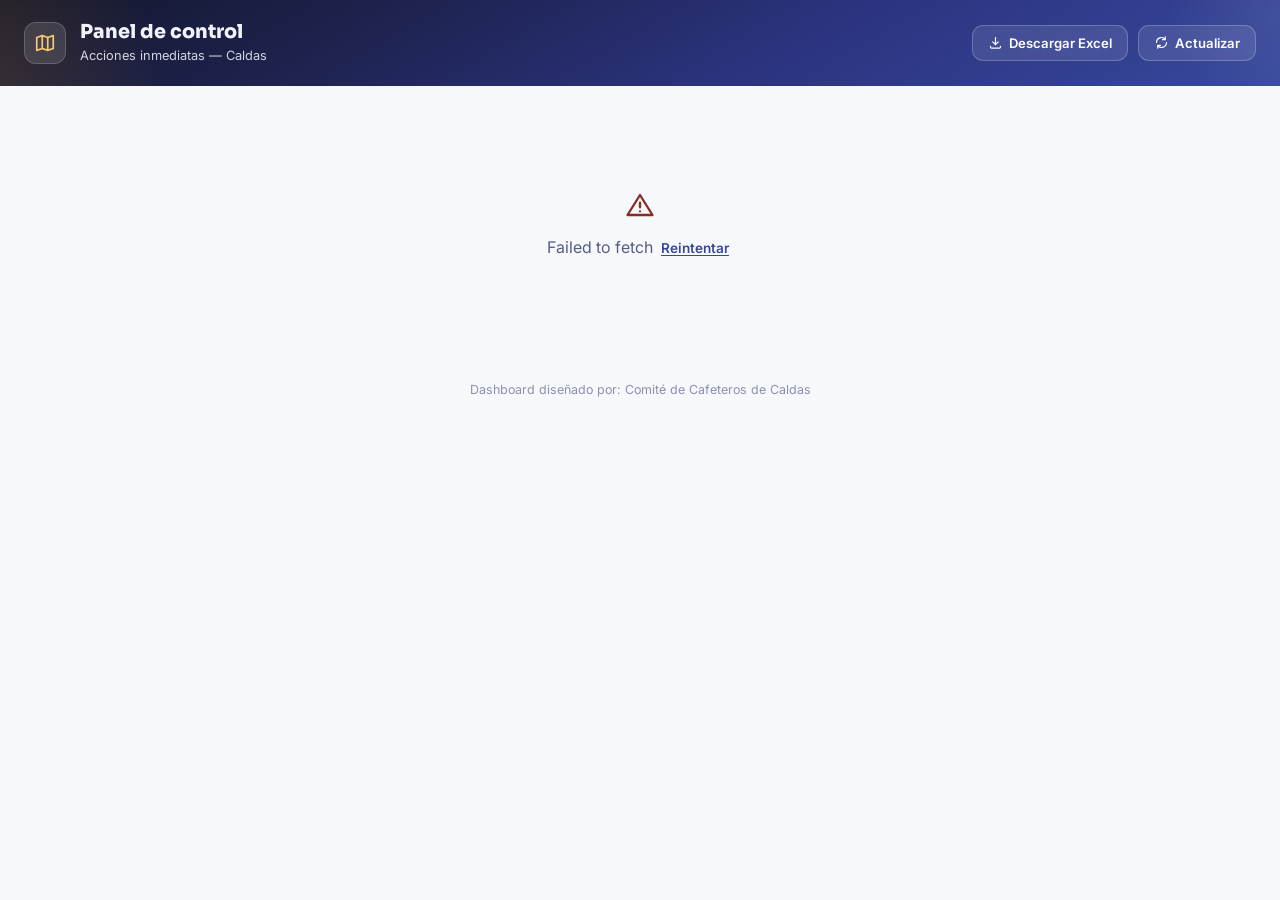
==== dashboard-caldas.html @ b15c798b "Separa el dashboard por departamento en páginas propias, protegidas con token Antes, cualquier enlac" ====
<!DOCTYPE html>
<html lang="es">
<head>
<meta charset="UTF-8" />
<meta name="viewport" content="width=device-width, initial-scale=1.0, maximum-scale=1" />
<title>Panel de control — Caldas</title>
<link rel="icon" type="image/svg+xml" href="favicon.svg" />
<link rel="stylesheet" href="css/tokens.css" />
<link rel="stylesheet" href="css/formulario.css" />
<link rel="stylesheet" href="css/dashboard.css" />
</head>
<body class="cuerpo-panel">

<!-- ─── Sprite de íconos (SVG en línea, trazo único) ───────── -->
<svg style="display:none" aria-hidden="true">
  <symbol id="icono-mapa" viewBox="0 0 24 24">
    <path d="M9 4 3 6v14l6-2 6 2 6-2V4l-6 2-6-2Z" stroke-linejoin="round"/>
    <path d="M9 4v14M15 6v14"/>
  </symbol>
  <symbol id="icono-marcador" viewBox="0 0 24 24">
    <path d="M12 21s7-6.1 7-11.5a7 7 0 0 0-14 0C5 14.9 12 21 12 21Z"/>
    <circle cx="12" cy="9.5" r="2.4"/>
  </symbol>
  <symbol id="icono-mas" viewBox="0 0 24 24">
    <path d="M12 5v14M5 12h14"/>
  </symbol>
  <symbol id="icono-menos" viewBox="0 0 24 24">
    <path d="M5 12h14"/>
  </symbol>
  <symbol id="icono-x" viewBox="0 0 24 24">
    <path d="m6 6 12 12M18 6 6 18"/>
  </symbol>
  <symbol id="icono-basura" viewBox="0 0 24 24">
    <path d="M4 7h16"/>
    <path d="M9 7V5a1 1 0 0 1 1-1h4a1 1 0 0 1 1 1v2"/>
    <path d="M6 7l1 13a2 2 0 0 0 2 2h6a2 2 0 0 0 2-2l1-13"/>
    <path d="M10 11v6M14 11v6"/>
  </symbol>
  <symbol id="icono-alerta" viewBox="0 0 24 24">
    <path d="M12 4 22 20H2Z" stroke-linejoin="round"/>
    <path d="M12 10.2v3.6"/>
    <circle cx="12" cy="17" r="0.9" fill="currentColor" stroke="none"/>
  </symbol>
  <symbol id="icono-lapiz" viewBox="0 0 24 24">
    <path d="M17 3a2.85 2.83 0 1 1 4 4L7.5 20.5 2 22l1.5-5.5Z" stroke-linejoin="round"/>
  </symbol>
  <symbol id="icono-buscar" viewBox="0 0 24 24">
    <circle cx="11" cy="11" r="7"/>
    <path d="m21 21-4.3-4.3"/>
  </symbol>
  <symbol id="icono-refrescar" viewBox="0 0 24 24">
    <path d="M4 12a8 8 0 0 1 14-5.2M20 12a8 8 0 0 1-14 5.2"/>
    <path d="M18 3v4.4h-4.4M6 21v-4.4h4.4"/>
  </symbol>
  <symbol id="icono-orden" viewBox="0 0 24 24">
    <path d="M8 5v14M8 5 4.5 8.5M8 5l3.5 3.5"/>
    <path d="M16 19V5M16 19l3.5-3.5M16 19l-3.5-3.5"/>
  </symbol>
  <symbol id="icono-personas" viewBox="0 0 24 24">
    <circle cx="9" cy="8" r="3"/>
    <path d="M3.5 19.5a5.5 5.5 0 0 1 11 0"/>
    <circle cx="17" cy="9" r="2.4"/>
    <path d="M15.3 13.1a4.3 4.3 0 0 1 5.2 4.2"/>
  </symbol>
  <symbol id="icono-chevron" viewBox="0 0 24 24">
    <path d="m9 5 7 7-7 7"/>
  </symbol>
  <symbol id="icono-edificio" viewBox="0 0 24 24">
    <path d="M4 21V5a1 1 0 0 1 1-1h7a1 1 0 0 1 1 1v16"/>
    <path d="M13 10h6a1 1 0 0 1 1 1v10"/>
    <path d="M4 21h16"/>
    <path d="M8 8h1M8 12h1M8 16h1M16 14h1M16 18h1"/>
  </symbol>
  <symbol id="icono-enlace" viewBox="0 0 24 24">
    <path d="M9.5 14.5 14.5 9.5"/>
    <path d="M11 7.5 12.3 6.2a3.2 3.2 0 0 1 4.5 4.5L15.5 12"/>
    <path d="M13 16.5 11.7 17.8a3.2 3.2 0 0 1-4.5-4.5L8.5 12"/>
  </symbol>
  <symbol id="icono-descargar" viewBox="0 0 24 24">
    <path d="M12 4v11.4M7.5 11l4.5 4.5L16.5 11"/>
    <path d="M4 18v1a2 2 0 0 0 2 2h12a2 2 0 0 0 2-2v-1"/>
  </symbol>
</svg>

<div class="panel-shell">

  <!-- ─── Barra superior ──────────────────────────────────────── -->
  <header class="panel-header">
    <div class="panel-header-marca">
      <div class="panel-header-icono"><svg class="icono-svg" aria-hidden="true"><use href="#icono-mapa"/></svg></div>
      <div>
        <div class="panel-header-titulo">Panel de control</div>
        <div class="panel-header-sub">Acciones inmediatas — Caldas</div>
      </div>
    </div>
    <div class="panel-header-acciones">
      <span class="panel-actualizado" id="panelActualizado"></span>
      <button type="button" class="btn-panel" id="btnDescargarExcel">
        <svg class="icono-svg" aria-hidden="true"><use href="#icono-descargar"/></svg>
        Descargar Excel
      </button>
      <button type="button" class="btn-panel" id="btnActualizar">
        <svg class="icono-svg" aria-hidden="true"><use href="#icono-refrescar"/></svg>
        Actualizar
      </button>
    </div>
  </header>

  <!-- ─── Pestañas por departamento ───────────────────────────── -->
  <nav class="panel-pestanas" id="panelPestanas" aria-label="Departamento"></nav>

  <!-- ─── Estado de carga / error ─────────────────────────────── -->
  <div id="panelCargando" class="panel-estado">
    <div class="spinner"></div>
    <p>Cargando información…</p>
  </div>
  <div id="panelError" class="panel-estado oculto">
    <svg class="icono-svg" aria-hidden="true"><use href="#icono-alerta"/></svg>
    <p><span id="panelErrorMensaje">No se pudo cargar la información.</span> <button type="button" class="btn-texto" id="btnReintentarCarga">Reintentar</button></p>
  </div>

  <!-- ─── Contenido ───────────────────────────────────────────── -->
  <main id="panelContenido" class="panel-contenido oculto">

    <!-- Enlaces por departamento — solo visible en la pestaña "Todos" -->
    <section class="tarjeta-panel bloque-enlaces oculto" id="bloqueEnlacesDepartamento">
      <div class="tarjeta-panel-cabeza">
        <h2>Enlaces por departamento</h2>
        <span class="tarjeta-panel-nota">Comparte cada enlace con el equipo de su departamento — abre el dashboard filtrado solo a esos datos</span>
      </div>
      <div id="listaEnlacesDepartamento" class="lista-enlaces-departamento"></div>
    </section>

    <!-- Filtros -->
    <section class="panel-filtros" aria-label="Filtros">
      <div class="campo-busqueda">
        <svg class="icono-svg" aria-hidden="true"><use href="#icono-buscar"/></svg>
        <input type="search" id="filtroTexto" placeholder="Buscar municipio, institución, sede, rector o reportante…" />
      </div>
      <select id="filtroMunicipio"><option value="">Todos los municipios</option></select>
      <select id="filtroAfectacion">
        <option value="">Toda afectación</option>
        <option value="Estructural">Estructural</option>
        <option value="Cubierta y techos">Cubierta y techos</option>
        <option value="Pisos y andenes">Pisos y andenes</option>
        <option value="Baterías sanitarias">Baterías sanitarias</option>
        <option value="Acueducto / agua potable">Acueducto / agua potable</option>
        <option value="Energía eléctrica">Energía eléctrica</option>
        <option value="Conectividad / internet">Conectividad / internet</option>
        <option value="Mobiliario y dotación">Mobiliario y dotación</option>
        <option value="Restaurante escolar / cocina">Restaurante escolar / cocina</option>
        <option value="Vías de acceso">Vías de acceso</option>
        <option value="Zonas deportivas">Zonas deportivas</option>
        <option value="Vivienda de docentes">Vivienda de docentes</option>
        <option value="Otra">Otra</option>
        <option value="Sin afectaciones">Sin afectaciones</option>
      </select>
      <button type="button" class="btn-texto" id="btnLimpiarFiltros">Limpiar filtros</button>
    </section>

    <!-- KPIs -->
    <section class="panel-kpis" aria-label="Indicadores generales">
      <div class="tarjeta-panel kpi-tile kpi-tile-municipios">
        <div class="kpi-icono"><svg class="icono-svg" aria-hidden="true"><use href="#icono-mapa"/></svg></div>
        <span class="kpi-etiqueta">Municipios alcanzados</span>
        <span class="kpi-numero" id="kpiMunicipios">0</span>
      </div>
      <div class="tarjeta-panel kpi-tile kpi-tile-instituciones">
        <div class="kpi-icono"><svg class="icono-svg" aria-hidden="true"><use href="#icono-edificio"/></svg></div>
        <span class="kpi-etiqueta">Instituciones</span>
        <span class="kpi-numero" id="kpiInstituciones">0</span>
      </div>
      <div class="tarjeta-panel kpi-tile kpi-tile-sedes">
        <div class="kpi-icono"><svg class="icono-svg" aria-hidden="true"><use href="#icono-marcador"/></svg></div>
        <span class="kpi-etiqueta">Sedes reportadas</span>
        <span class="kpi-numero" id="kpiSedes">0</span>
      </div>
      <div class="tarjeta-panel kpi-tile kpi-tile-estudiantes">
        <div class="kpi-icono"><svg class="icono-svg" aria-hidden="true"><use href="#icono-personas"/></svg></div>
        <span class="kpi-etiqueta">Estudiantes por atender</span>
        <span class="kpi-numero" id="kpiEstudiantes">0</span>
      </div>
    </section>

    <!-- Gráficos -->
    <section class="panel-graficos">
      <div class="tarjeta-panel" id="bloqueGraficoDepartamento">
        <div class="tarjeta-panel-cabeza">
          <h2>Sedes por departamento</h2>
          <span class="tarjeta-panel-nota">Click en una barra para ir a ese departamento</span>
        </div>
        <div id="graficoDepartamento" class="barras-horizontales"></div>
      </div>

      <div class="tarjeta-panel">
        <div class="tarjeta-panel-cabeza">
          <h2>Sedes por municipio</h2>
          <span class="tarjeta-panel-nota" id="notaMunicipios"></span>
        </div>
        <div id="graficoMunicipio" class="barras-horizontales"></div>
      </div>

      <div class="tarjeta-panel">
        <div class="tarjeta-panel-cabeza">
          <h2>Tipos de afectación</h2>
          <span class="tarjeta-panel-nota">Una sede puede tener varias — el total puede superar el número de sedes</span>
        </div>
        <div id="graficoAfectaciones" class="barras-horizontales"></div>
      </div>

      <div class="tarjeta-panel">
        <div class="tarjeta-panel-cabeza">
          <h2>Acciones sugeridas</h2>
          <span class="tarjeta-panel-nota">Una sede puede tener varias</span>
        </div>
        <div id="graficoAcciones" class="barras-horizontales"></div>
      </div>

      <div class="tarjeta-panel">
        <div class="tarjeta-panel-cabeza">
          <h2>Aporte del departamento</h2>
          <span class="tarjeta-panel-nota">Es un solo campo por envío — se muestra como etiqueta por departamento, no por sede</span>
        </div>
        <div id="aporteDepartamento" class="lista-aporte-departamento"></div>
      </div>
    </section>

    <!-- Tabla -->
    <section class="tarjeta-panel panel-tabla-wrap" id="panelTablaWrap">
      <div class="tarjeta-panel-cabeza">
        <h2>Todas las sedes</h2>
        <span class="tarjeta-panel-nota" id="notaTabla"></span>
      </div>
      <div class="tabla-scroll">
        <table class="tabla-panel tabla-registros" id="tablaRegistros">
          <thead>
            <tr>
              <th class="col-departamento" data-orden="departamento">Departamento <svg class="icono-svg icono-orden" aria-hidden="true"><use href="#icono-orden"/></svg></th>
              <th data-orden="municipio">Municipio <svg class="icono-svg icono-orden" aria-hidden="true"><use href="#icono-orden"/></svg></th>
              <th data-orden="institucion">Institución <svg class="icono-svg icono-orden" aria-hidden="true"><use href="#icono-orden"/></svg></th>
              <th data-orden="sede">Sede <svg class="icono-svg icono-orden" aria-hidden="true"><use href="#icono-orden"/></svg></th>
              <th data-orden="rector">Rector <svg class="icono-svg icono-orden" aria-hidden="true"><use href="#icono-orden"/></svg></th>
              <th data-orden="estudiantesNum">Estudiantes <svg class="icono-svg icono-orden" aria-hidden="true"><use href="#icono-orden"/></svg></th>
              <th class="col-ver" aria-hidden="true"></th>
            </tr>
          </thead>
          <tbody id="tablaRegistrosBody"></tbody>
        </table>
      </div>
      <p class="tabla-vacia oculto" id="tablaVacia">No hay sedes que coincidan con los filtros.</p>
    </section>

  </main>

  <div class="panel-footer">Dashboard diseñado por: Comité de Cafeteros de Caldas</div>
</div>

<!-- ─── Panel lateral de detalle / edición ─────────────────────── -->
<div id="panelDetalle" class="panel-detalle oculto">
  <div class="panel-detalle-fondo" data-role="detalle-cerrar"></div>
  <div class="panel-detalle-caja">
    <button type="button" class="panel-detalle-cerrar" data-role="detalle-cerrar" title="Cerrar">
      <svg class="icono-svg" aria-hidden="true"><use href="#icono-x"/></svg>
    </button>
    <div id="panelDetalleCuerpo"></div>
  </div>
</div>

<!-- ─── Template del formulario de edición de una sede ─────────── -->
<template id="tpl-editor-sede">
  <form class="form-editor" novalidate>
    <div class="campo">
      <label>Departamento <span class="req">*</span></label>
      <select class="control ed-departamento" required></select>
    </div>
    <div class="campo-fila">
      <div class="campo">
        <label>Municipio <span class="req">*</span></label>
        <input class="control ed-municipio" required />
      </div>
      <div class="campo">
        <label>Vereda</label>
        <input class="control ed-vereda" />
      </div>
    </div>
    <div class="campo">
      <label>Institución educativa <span class="req">*</span></label>
      <input class="control ed-institucion" required />
    </div>
    <div class="campo">
      <label>Sede <span class="req">*</span></label>
      <input class="control ed-sede" required />
    </div>

    <div class="campo">
      <label>Nombre del rector</label>
      <input class="control ed-rector" />
    </div>
    <div class="campo-fila">
      <div class="campo">
        <label>Teléfono del rector</label>
        <input class="control ed-rector-telefono" type="tel" />
      </div>
      <div class="campo">
        <label>Correo del rector</label>
        <input class="control ed-rector-correo" type="email" />
      </div>
    </div>

    <div class="campo">
      <label>Reportante <span class="req">*</span></label>
      <input class="control ed-reportante" required />
    </div>
    <div class="campo-fila">
      <div class="campo">
        <label>Correo del reportante</label>
        <input class="control ed-reportante-correo" type="email" />
      </div>
      <div class="campo">
        <label>Teléfono del reportante</label>
        <input class="control ed-reportante-telefono" type="tel" />
      </div>
    </div>

    <div class="campo">
      <label>Número de estudiantes</label>
      <div class="stepper">
        <button type="button" class="btn-restar" aria-label="Restar"><svg class="icono-svg"><use href="#icono-menos"></use></svg></button>
        <input class="control ed-estudiantes" type="number" min="0" step="1" placeholder="0" />
        <button type="button" class="btn-sumar" aria-label="Sumar"><svg class="icono-svg"><use href="#icono-mas"></use></svg></button>
      </div>
    </div>

    <div class="campo">
      <label>Afectaciones</label>
      <div class="chips ed-chips-afectacion">
        <button type="button" class="chip" data-valor="Estructural">Estructural</button>
        <button type="button" class="chip" data-valor="Cubierta y techos">Cubierta y techos</button>
        <button type="button" class="chip" data-valor="Pisos y andenes">Pisos y andenes</button>
        <button type="button" class="chip" data-valor="Baterías sanitarias">Baterías sanitarias</button>
        <button type="button" class="chip" data-valor="Acueducto / agua potable">Acueducto / agua potable</button>
        <button type="button" class="chip" data-valor="Energía eléctrica">Energía eléctrica</button>
        <button type="button" class="chip" data-valor="Conectividad / internet">Conectividad / internet</button>
        <button type="button" class="chip" data-valor="Mobiliario y dotación">Mobiliario y dotación</button>
        <button type="button" class="chip" data-valor="Restaurante escolar / cocina">Restaurante escolar / cocina</button>
        <button type="button" class="chip" data-valor="Vías de acceso">Vías de acceso</button>
        <button type="button" class="chip" data-valor="Zonas deportivas">Zonas deportivas</button>
        <button type="button" class="chip" data-valor="Vivienda de docentes">Vivienda de docentes</button>
        <button type="button" class="chip" data-valor="Otra">Otra</button>
        <button type="button" class="chip" data-valor="Sin afectaciones" data-sin-afectaciones>Sin afectaciones</button>
      </div>
    </div>

    <div class="campo">
      <label>Descripción de las afectaciones</label>
      <textarea class="control ed-descripcion"></textarea>
    </div>

    <div class="campo">
      <label>Acciones sugeridas</label>
      <div class="chips ed-chips-acciones">
        <button type="button" class="chip chip-accion" data-valor="Ruta de apoyo psicosocial y socioemocional para niños, docentes y familias">Ruta de apoyo psicosocial y socioemocional (niños, docentes y familias)</button>
        <button type="button" class="chip chip-accion" data-valor="Campamentos, carpas o aulas temporales con baterías sanitarias temporales">Campamentos, carpas o aulas temporales con baterías sanitarias</button>
        <button type="button" class="chip chip-accion" data-valor="Reposición de mobiliario, guías y dotación de restaurante u otros elementos afectados">Reposición de mobiliario, guías y dotación de restaurante</button>
        <button type="button" class="chip chip-accion" data-valor="Otra" data-chip-otra>Otra</button>
      </div>
      <div class="campo-accion-otra oculto">
        <textarea class="control ed-accion-otra" placeholder="Describe la otra acción inmediata…"></textarea>
      </div>
    </div>

    <div class="campo">
      <label>Aporte del departamento</label>
      <div class="chips ed-chips-aporte">
        <button type="button" class="chip" data-valor="Especie">Especie</button>
        <button type="button" class="chip" data-valor="Capacidad">Capacidad</button>
        <button type="button" class="chip" data-valor="Recurso económico">Recurso económico</button>
      </div>
    </div>

    <div class="editor-acciones">
      <button type="button" class="btn btn-secundario ed-cancelar">Cancelar</button>
      <button type="submit" class="btn btn-primario ed-guardar">Guardar cambios</button>
    </div>
  </form>
</template>

<!-- Departamento fijo de esta página — el token de acceso se lee de la
     URL (?t=), nunca queda escrito aquí. Esta página NO carga
     js/dashboard-tokens.js: su código fuente nunca expone los tokens de
     los otros 3 departamentos. -->
<script>window.DASHBOARD_FIJO = { departamento: 'Caldas' };</script>
<script src="js/texto.js"></script>
<script src="js/catalogo.js"></script>
<script src="js/config.js"></script>
<script src="js/dashboard.js"></script>
</body>
</html>
---- css/tokens.css ----
/* ================================================
   TOKENS — Acciones inmediatas por departamento
   Paleta propia: índigo profundo + acento ámbar. Distinta a propósito de la
   terracota de "Encuesta Daños por sismo" y del verde del resto del
   programa, para que esta plataforma se distinga de un vistazo.
   ================================================ */

@import url('https://fonts.googleapis.com/css2?family=Sora:wght@500;600;700;800&family=Inter:opsz,wght@14..32,400;14..32,500;14..32,600;14..32,700&display=swap');

:root {
  /* Neutros fríos */
  --papel:      #F7F8FC;
  --superficie: #FFFFFF;
  --tinta-900:  #14172B;
  --tinta-700:  #3A4060;
  --tinta-600:  #565D82;
  --tinta-400:  #8A90AE;
  --tinta-300:  #C1C6DE;
  --borde:      #E2E5F0;
  --borde-suave:#EDEFF6;

  /* Marca — índigo */
  --indigo-800: #232A63;
  --indigo-700: #2C3480;
  --indigo-600: #37489C;
  --indigo-500: #4A5DBE;
  --indigo-300: #A7B2E3;
  --indigo-100: #E7EAFA;
  --indigo-50:  #F1F3FC;

  /* Acento — ámbar */
  --ambar-600:  #C8790F;
  --ambar-500:  #E8981F;
  --ambar-300:  #F5C777;
  --ambar-100:  #FDF0D8;

  /* Semántico: éxito / completo */
  --exito-ink:  #1F5C38;
  --exito:      #2F7A4F;
  --exito-bg:   #E6F3EA;
  --exito-borde:#A9D9BB;

  /* Semántico: borrador / atención */
  --alerta-ink: #8F5C0A;
  --alerta:     #D99A2B;
  --alerta-bg:  #FCF1DC;
  --alerta-borde:#F0CE8E;

  /* Semántico: error */
  --peligro-ink:#8A2C22;
  --peligro:    #B23A2E;
  --peligro-bg: #FBEAE7;
  --peligro-borde:#EFC0B7;

  /* Semántico: informativo */
  --info-ink:   #2B4E7A;
  --info:       #3D6FA6;
  --info-bg:    #EAF1F8;
  --info-borde: #BFD7EC;

  --sombra-xs:  0 1px 2px rgba(20,23,43,0.06);
  --sombra-sm:  0 2px 6px rgba(20,23,43,0.07), 0 1px 2px rgba(20,23,43,0.05);
  --sombra:     0 8px 24px rgba(20,23,43,0.10), 0 2px 8px rgba(20,23,43,0.05);
  --sombra-lg:  0 16px 44px rgba(20,23,43,0.14), 0 4px 14px rgba(20,23,43,0.07);

  --radio:      16px;
  --radio-sm:   11px;
  --radio-pill: 100px;

  --ease-out:   cubic-bezier(0.16, 1, 0.3, 1);
  --t-fast:     0.15s var(--ease-out);
  --t:          0.22s var(--ease-out);
  --t-slow:     0.4s var(--ease-out);
}

*, *::before, *::after { box-sizing: border-box; margin: 0; padding: 0; }

html { -webkit-text-size-adjust: 100%; }

@media (prefers-reduced-motion: reduce) {
  *, *::before, *::after {
    animation-duration: 0.01ms !important;
    animation-iteration-count: 1 !important;
    transition-duration: 0.01ms !important;
    scroll-behavior: auto !important;
  }
}

body {
  font-family: 'Inter', sans-serif;
  font-weight: 400;
  background: var(--papel);
  color: var(--tinta-900);
  min-height: 100vh;
  line-height: 1.55;
  font-size: 16px;
  -webkit-font-smoothing: antialiased;
}

h1, h2, h3 { font-family: 'Sora', sans-serif; line-height: 1.2; letter-spacing: -0.01em; }

button { font-family: inherit; cursor: pointer; }
input, select, textarea { font-family: inherit; font-size: 1rem; }

a { color: var(--indigo-600); }

.oculto { display: none !important; }

:focus-visible {
  outline: 2.5px solid var(--indigo-500);
  outline-offset: 2px;
  border-radius: 4px;
}

.icono-svg {
  width: 1em;
  height: 1em;
  stroke: currentColor;
  fill: none;
  stroke-width: 1.85;
  stroke-linecap: round;
  stroke-linejoin: round;
  flex-shrink: 0;
  display: inline-block;
  vertical-align: -0.15em;
}

.spinner {
  width: 34px; height: 34px; margin: 0 auto 16px;
  border: 3px solid var(--indigo-100); border-top-color: var(--indigo-600);
  border-radius: 50%; animation: girar 0.7s linear infinite;
}
.spinner-sm {
  width: 16px; height: 16px;
  border: 2px solid var(--info-borde); border-top-color: var(--info);
  border-radius: 50%; animation: girar 0.7s linear infinite;
  flex-shrink: 0;
}
@keyframes girar { to { transform: rotate(360deg); } }
---- css/formulario.css ----
/* ================================================
   FORMULARIO — Acciones inmediatas por departamento
   ================================================ */

/* ─── Header ────────────────────────────────── */
.header {
  background: linear-gradient(150deg, #14172B 0%, #1E2350 30%, #2C3480 62%, #37489C 100%);
  color: #F1F3FC;
  padding: 30px 20px 44px;
  text-align: center;
  position: relative;
  overflow: hidden;
}

.header::before {
  content: '';
  position: absolute;
  inset: 0;
  background:
    radial-gradient(circle 520px at -8% 118%, rgba(232,152,31,0.20) 0%, transparent 58%),
    radial-gradient(circle 380px at 106% -12%, rgba(255,255,255,0.10) 0%, transparent 52%),
    radial-gradient(circle 260px at 50% 112%, rgba(255,255,255,0.06) 0%, transparent 60%);
  pointer-events: none;
}

.header-inner { position: relative; max-width: 680px; margin: 0 auto; }

.header-marca {
  display: inline-flex; align-items: center; justify-content: center; gap: 9px;
  margin-bottom: 16px; opacity: 0.92;
}
.header-marca .icono-svg { width: 22px; height: 22px; color: var(--ambar-300); }
.header-marca span { font-size: 0.78rem; font-weight: 600; letter-spacing: 0.02em; }

.header-titulo {
  font-size: 1.4rem; font-weight: 800; line-height: 1.28; letter-spacing: 0.01em;
  max-width: 560px; margin: 0 auto 10px;
}
.header-sub { font-size: 0.94rem; opacity: 0.9; max-width: 480px; margin: 0 auto; line-height: 1.6; }

/* ─── Contenedor principal ──────────────────── */
.contenedor { max-width: 680px; margin: -20px auto 0; padding: 0 16px 100px; position: relative; }

.cargando-catalogos { background: var(--superficie); border-radius: var(--radio); box-shadow: var(--sombra); padding: 52px 24px; text-align: center; color: var(--tinta-600); }

/* ─── Tarjetas genéricas ─────────────────────── */
.card { background: var(--superficie); border-radius: var(--radio); box-shadow: var(--sombra); margin-bottom: 16px; overflow: hidden; border: 1px solid var(--borde-suave); }
.card-head { padding: 18px 22px; display: flex; align-items: center; gap: 12px; border-bottom: 1px solid var(--borde-suave); }
.card-head .icono { width: 34px; height: 34px; border-radius: 10px; flex-shrink: 0; background: var(--indigo-50); color: var(--indigo-600); display: flex; align-items: center; justify-content: center; }
.card-head .icono .icono-svg { width: 18px; height: 18px; }
.card-head h2 { font-size: 1.08rem; font-weight: 700; color: var(--tinta-900); }
.card-head .card-head-sub { font-size: 0.82rem; color: var(--tinta-600); margin-top: 2px; }
.card-body { padding: 22px; }

@keyframes entrada-bloque {
  from { opacity: 0; transform: translateY(-8px) scale(0.985); }
  to   { opacity: 1; transform: translateY(0) scale(1); }
}

/* ─── Campos ────────────────────────────────── */
.campo { margin-bottom: 18px; }
.campo label { display: block; font-size: 0.85rem; font-weight: 600; color: var(--tinta-700); margin-bottom: 7px; }
.campo .req { color: var(--indigo-600); margin-left: 2px; }
.campo .ayuda { font-size: 0.79rem; color: var(--tinta-600); margin-top: 5px; }
.campo .previsualizacion { font-size: 0.79rem; color: var(--indigo-600); margin-top: 5px; font-weight: 500; }

.control {
  display: block; width: 100%; padding: 12px 14px;
  border: 1.5px solid var(--tinta-300); border-radius: var(--radio-sm);
  font-size: 0.96rem; color: var(--tinta-900); background: var(--superficie);
  outline: none; transition: border-color var(--t), box-shadow var(--t), background var(--t);
  -webkit-appearance: none; appearance: none;
}
.control::placeholder { color: var(--tinta-400); }
.control:focus { border-color: var(--indigo-500); box-shadow: 0 0 0 3.5px var(--indigo-100); }
.control:disabled { background: var(--borde-suave); color: var(--tinta-600); cursor: not-allowed; }
.control-error { border-color: var(--peligro) !important; box-shadow: 0 0 0 3.5px var(--peligro-bg); }
textarea.control { resize: vertical; min-height: 88px; line-height: 1.55; }

select.control {
  background-image: url("data:image/svg+xml,%3Csvg xmlns='http://www.w3.org/2000/svg' width='16' height='16' viewBox='0 0 24 24' fill='none' stroke='%23565D82' stroke-width='2.25'%3E%3Cpath d='M6 9l6 6 6-6'/%3E%3C/svg%3E");
  background-repeat: no-repeat; background-position: right 13px center;
  padding-right: 38px; cursor: pointer;
}
select.control:disabled {
  background-image: url("data:image/svg+xml,%3Csvg xmlns='http://www.w3.org/2000/svg' width='16' height='16' viewBox='0 0 24 24' fill='none' stroke='%238A90AE' stroke-width='2.25'%3E%3Cpath d='M6 9l6 6 6-6'/%3E%3C/svg%3E");
}

.campo-fila { display: grid; grid-template-columns: 1fr 1fr; gap: 12px; }
@media (max-width: 480px) { .campo-fila { grid-template-columns: 1fr; } }

/* ─── Stepper número de estudiantes ──────────── */
.stepper { display: flex; align-items: center; gap: 10px; }
.stepper button {
  width: 40px; height: 40px; border-radius: var(--radio-sm); flex-shrink: 0;
  border: 1.5px solid var(--tinta-300); background: var(--superficie); color: var(--indigo-600);
  display: flex; align-items: center; justify-content: center;
  transition: background var(--t-fast), border-color var(--t-fast);
}
.stepper button:hover { background: var(--indigo-50); border-color: var(--indigo-500); }
.stepper button:active { transform: scale(0.95); }
.stepper input { text-align: center; }

/* ─── Chips (afectaciones) ───────────────────── */
.chips { display: flex; flex-wrap: wrap; gap: 8px; }
.chip {
  display: inline-flex; align-items: center; gap: 6px;
  padding: 9px 16px; border: 1.5px solid var(--tinta-300); border-radius: var(--radio-pill);
  background: var(--superficie); color: var(--tinta-600);
  font-size: 0.85rem; font-weight: 500;
  transition: border-color var(--t-fast), background var(--t-fast), color var(--t-fast), transform var(--t-fast);
  user-select: none;
}
.chip:hover { border-color: var(--indigo-500); color: var(--indigo-700); background: var(--indigo-50); }
.chip:active { transform: scale(0.96); }
.chip.activo {
  border-color: var(--indigo-600); background: var(--indigo-600); color: #fff; font-weight: 600;
  box-shadow: 0 2px 8px rgba(55,72,156,0.28);
  animation: chip-pop 0.28s var(--ease-out);
}
.chip[data-sin-afectaciones].activo { border-color: var(--exito); background: var(--exito); box-shadow: 0 2px 8px rgba(47,122,79,0.28); }
@keyframes chip-pop { 0% { transform: scale(0.9); } 55% { transform: scale(1.05); } 100% { transform: scale(1); } }

/* Texto libre revelado por un chip "Otra" (p. ej. Acciones inmediatas):
   una franja pegada al grupo de chips, no un .campo suelto más. */
.campo-accion-otra { margin-top: 10px; padding-left: 12px; border-left: 2px solid var(--indigo-200); }
.campo-accion-otra .control { min-height: 72px; }

/* ─── Botones ───────────────────────────────── */
.btn {
  display: inline-flex; align-items: center; justify-content: center; gap: 8px;
  padding: 13px 22px; border: none; border-radius: var(--radio-sm);
  font-size: 0.96rem; font-weight: 600;
  transition: transform var(--t-fast), box-shadow var(--t-fast), opacity var(--t-fast), background var(--t-fast);
  white-space: nowrap;
}
.btn-primario { background: linear-gradient(135deg, var(--indigo-500), var(--indigo-800)); color: #fff; box-shadow: 0 3px 14px rgba(55,72,156,0.32); }
.btn-primario:hover:not(:disabled) { transform: translateY(-1.5px); box-shadow: 0 6px 18px rgba(55,72,156,0.38); }
.btn-primario:active:not(:disabled) { transform: translateY(0); }
.btn-primario:disabled { opacity: 0.45; cursor: not-allowed; box-shadow: none; }

.btn-secundario { background: var(--indigo-50); color: var(--indigo-700); border: 1.5px solid var(--indigo-100); }
.btn-secundario:hover { background: var(--indigo-100); }

.btn-agregar { width: 100%; background: var(--superficie); color: var(--indigo-700); border: 1.5px dashed var(--indigo-300); padding: 15px; }
.btn-agregar:hover { background: var(--indigo-50); border-style: solid; border-color: var(--indigo-500); }
.btn-agregar .icono-svg { width: 17px; height: 17px; }

.btn-peligro {
  background: var(--peligro-bg); color: var(--peligro-ink); border: 1.5px solid var(--peligro-borde);
  padding: 8px 13px; font-size: 0.84rem; border-radius: var(--radio-sm);
  display: inline-flex; align-items: center; gap: 6px;
}
.btn-peligro:hover { background: #F7DAD4; }
.btn-peligro .icono-svg { width: 14px; height: 14px; }

.btn-texto { background: none; color: var(--indigo-600); border: none; padding: 6px 4px; font-size: 0.85rem; font-weight: 600; text-decoration: underline; text-underline-offset: 2px; flex-shrink: 0; }
.btn-texto:hover { color: var(--indigo-800); }

.btn-block { width: 100%; }

/* ─── Bloques de institución / sede ──────────── */
.institucion-bloque {
  border: 1.5px solid var(--tinta-300); border-radius: var(--radio);
  margin-bottom: 16px; overflow: hidden; background: var(--superficie);
  animation: entrada-bloque 0.4s var(--ease-out);
  box-shadow: var(--sombra-xs);
}
.institucion-head { display: flex; align-items: center; justify-content: space-between; gap: 10px; padding: 15px 18px; background: var(--indigo-50); border-bottom: 1px solid var(--indigo-100); }
.institucion-head .titulo { display: flex; align-items: center; gap: 8px; font-weight: 700; color: var(--indigo-700); font-size: 0.96rem; }
.institucion-head .titulo .icono-svg { width: 16px; height: 16px; }
.institucion-body { padding: 20px; }

.sedes-lista { margin-top: 6px; }
.sede-bloque { border: 1.5px solid var(--tinta-300); border-radius: var(--radio-sm); margin-bottom: 14px; background: var(--papel); animation: entrada-bloque 0.35s var(--ease-out); }
.sede-head { display: flex; align-items: center; justify-content: space-between; gap: 10px; padding: 12px 16px; border-bottom: 1px solid var(--tinta-300); }
.sede-head .titulo { display: flex; align-items: center; gap: 7px; font-weight: 600; font-size: 0.89rem; color: var(--tinta-900); }
.sede-head .titulo .icono-svg { width: 14px; height: 14px; color: var(--indigo-600); }
.sede-body { padding: 18px; }

/* ─── Alertas / mensajes ─────────────────────── */
.alerta { border-radius: var(--radio-sm); padding: 13px 16px; font-size: 0.87rem; margin-bottom: 16px; display: flex; align-items: flex-start; gap: 10px; font-weight: 500; animation: entrada-bloque 0.3s var(--ease-out); }
.alerta .icono-svg { width: 17px; height: 17px; margin-top: 1px; flex-shrink: 0; }
.alerta-error { background: var(--peligro-bg); color: var(--peligro-ink); border: 1.5px solid var(--peligro-borde); }
.alerta-aviso { background: var(--alerta-bg); color: var(--alerta-ink); border: 1.5px solid var(--alerta-borde); }
.alerta-ok    { background: var(--exito-bg); color: var(--exito-ink); border: 1.5px solid var(--exito-borde); }

/* ─── Autoguardado ────────────────────────────── */
.autoguardado { display: flex; align-items: center; gap: 6px; font-size: 0.78rem; color: var(--tinta-600); justify-content: center; margin-top: 10px; }
.autoguardado .icono-svg { width: 13px; height: 13px; }

/* ─── Mis reportes guardados ──────────────────── */
.mis-reportes { margin-top: 4px; }
.mis-reportes-item {
  display: flex; align-items: center; justify-content: space-between; gap: 10px;
  padding: 11px 14px; border-radius: var(--radio-sm); border: 1.5px solid var(--borde);
  margin-bottom: 8px; font-size: 0.85rem; background: var(--papel);
}
.mis-reportes-item .nombre { font-weight: 600; }
.mis-reportes-item .lugar { color: var(--tinta-600); font-size: 0.79rem; }

/* ─── Pantalla de resultado (envío) ───────────── */
.pantalla-resultado { background: var(--superficie); border-radius: var(--radio); box-shadow: var(--sombra); padding: 40px 26px; text-align: center; animation: entrada-bloque 0.35s var(--ease-out); }
.pantalla-resultado .titulo { font-size: 1.2rem; font-weight: 700; margin: 16px 0 6px; }
.pantalla-resultado .detalle { font-size: 0.9rem; color: var(--tinta-600); margin-bottom: 22px; }

.icono-resultado { display: flex; justify-content: center; margin-bottom: 4px; }
.icono-resultado svg { width: 72px; height: 72px; }
.icono-resultado .anillo-exito { fill: none; stroke: var(--exito); stroke-width: 3.5; stroke-linecap: round; stroke-dasharray: 176; stroke-dashoffset: 176; animation: dibujar-anillo 0.5s var(--ease-out) forwards; }
.icono-resultado .marca-exito { fill: none; stroke: var(--exito); stroke-width: 4.5; stroke-linecap: round; stroke-linejoin: round; stroke-dasharray: 30; stroke-dashoffset: 30; animation: dibujar-marca 0.35s var(--ease-out) 0.42s forwards; }
@keyframes dibujar-anillo { to { stroke-dashoffset: 0; } }
@keyframes dibujar-marca  { to { stroke-dashoffset: 0; } }

.lista-progreso-envio { text-align: left; max-width: 460px; margin: 0 auto 8px; }
.progreso-item {
  display: flex; flex-wrap: wrap; align-items: center; gap: 10px;
  padding: 11px 14px; border-radius: var(--radio-sm); margin-bottom: 8px;
  background: var(--papel); font-size: 0.85rem;
  transition: background var(--t), color var(--t);
  animation: entrada-bloque 0.25s var(--ease-out);
}
.progreso-item .estado-icono { flex-shrink: 0; display: flex; align-items: center; justify-content: center; width: 18px; height: 18px; }
.progreso-item .estado-icono .icono-svg { width: 17px; height: 17px; }
.progreso-item.ok     { background: var(--exito-bg); color: var(--exito-ink); }
.progreso-item.error  { background: var(--peligro-bg); color: var(--peligro-ink); }
.progreso-item.activo { background: var(--info-bg); color: var(--info-ink); }
.progreso-item .nombre { flex: 1; }
.progreso-item .detalle-error { flex-basis: 100%; padding-left: 28px; font-size: 0.78rem; opacity: 0.9; }

.barra-global { height: 7px; background: var(--borde-suave); border-radius: var(--radio-pill); overflow: hidden; margin: 20px 0; }
.barra-global .relleno { height: 100%; width: 100%; background: linear-gradient(90deg, var(--indigo-600), var(--ambar-500)); transform: scaleX(0); transform-origin: left; transition: transform 0.4s var(--ease-out); border-radius: var(--radio-pill); }

/* ─── Navegación del asistente ────────────────── */
.acciones-paso {
  position: sticky; bottom: 0; background: var(--superficie);
  padding: 16px 16px 14px; border-top: 1px solid var(--tinta-300);
  box-shadow: 0 -6px 20px rgba(20,23,43,0.08); border-radius: var(--radio) var(--radio) 0 0;
  margin: 0 -16px; display: flex; gap: 10px;
}
.acciones-paso .btn { flex: 1; }

/* ─── Footer institucional ───────────────────── */
.footer-creditos { text-align: center; padding: 28px 16px 8px; font-size: 0.78rem; color: var(--tinta-400); }

/* ─── Responsive ─────────────────────────────── */
@media (max-width: 380px) {
  .header-titulo { font-size: 1.15rem; }
  .card-body, .institucion-body, .sede-body { padding: 15px; }
}
---- css/dashboard.css ----
/* ================================================
   PANEL DE CONTROL — Acciones inmediatas por departamento
   Construido sobre los tokens de tokens.css (índigo + ámbar) y reusando los
   primitivos de formulario.css (.card, .campo, .control, .chip, .btn*,
   .stepper) para el formulario de edición del modal de detalle.
   Mismo patrón visual (sin librerías de gráficos) que el dashboard de
   "Encuesta Daños por sismo", adaptado a esta paleta.
   ================================================ */

.cuerpo-panel { background: var(--papel); }

.panel-shell { max-width: 1280px; margin: 0 auto; padding: 0 20px 60px; }

/* ─── Barra superior ────────────────────────────────────────────
   Mismo degradado de marca que el header del formulario público
   (índigo profundo + acentos ámbar) — el panel debe sentirse parte de la
   misma plataforma, no una herramienta interna aparte. */

.panel-header {
  position: sticky; top: 0; z-index: 20;
  display: flex; align-items: center; justify-content: space-between; gap: 16px;
  padding: 20px 24px; margin: 0 -20px 14px;
  background: linear-gradient(150deg, #14172B 0%, #1E2350 30%, #2C3480 62%, #37489C 100%);
  color: #F1F3FC;
  position: relative; overflow: hidden;
}
.panel-header::before {
  content: '';
  position: absolute; inset: 0;
  background:
    radial-gradient(circle 420px at -6% 130%, rgba(232,152,31,0.22) 0%, transparent 58%),
    radial-gradient(circle 320px at 104% -20%, rgba(255,255,255,0.10) 0%, transparent 52%);
  pointer-events: none;
}
.panel-header > * { position: relative; z-index: 1; }

.panel-header-marca { display: flex; align-items: center; gap: 14px; }
.panel-header-icono {
  width: 42px; height: 42px; border-radius: 12px; flex-shrink: 0;
  background: rgba(255,255,255,0.12); border: 1px solid rgba(255,255,255,0.18);
  display: flex; align-items: center; justify-content: center;
}
.panel-header-icono .icono-svg { width: 22px; height: 22px; color: var(--ambar-300); }
.panel-header-titulo { font-family: 'Sora', sans-serif; font-weight: 800; font-size: 1.2rem; line-height: 1.2; }
.panel-header-sub { font-size: 0.8rem; opacity: 0.85; margin-top: 3px; }

.panel-header-acciones { display: flex; align-items: center; gap: 10px; flex-wrap: wrap; }
.panel-actualizado { font-size: 0.75rem; opacity: 0.8; }

.btn-panel {
  display: inline-flex; align-items: center; gap: 6px;
  padding: 9px 15px; border-radius: var(--radio-sm); border: 1px solid rgba(255,255,255,0.22);
  background: rgba(255,255,255,0.1); color: #fff; font-size: 0.82rem; font-weight: 600;
  transition: border-color var(--t-fast), background var(--t-fast), transform var(--t-fast);
  backdrop-filter: blur(2px);
}
.btn-panel .icono-svg { width: 15px; height: 15px; }
.btn-panel:hover { background: rgba(255,255,255,0.18); border-color: rgba(255,255,255,0.35); transform: translateY(-1px); }

/* ─── Pestañas por departamento ───────────────────────────────── */

.panel-pestanas { display: flex; gap: 6px; flex-wrap: wrap; padding: 14px 0; }
.pestana {
  padding: 8px 16px; border-radius: var(--radio-pill); border: 1.5px solid var(--tinta-300);
  background: var(--superficie); color: var(--tinta-600); font-size: 0.85rem; font-weight: 600;
  transition: border-color var(--t-fast), background var(--t-fast), color var(--t-fast);
}
.pestana:hover { border-color: var(--indigo-500); color: var(--indigo-700); }
.pestana.activa { border-color: var(--indigo-600); background: var(--indigo-600); color: #fff; box-shadow: 0 2px 8px rgba(55,72,156,0.28); }

/* ─── Estados de carga / error ──────────────────────────────── */

.panel-estado {
  display: flex; flex-direction: column; align-items: center; justify-content: center;
  gap: 14px; padding: 90px 20px; color: var(--tinta-600); text-align: center;
}
.panel-estado .icono-svg { width: 30px; height: 30px; color: var(--peligro-ink); }

/* ─── Filtros ───────────────────────────────────────────────── */

.panel-filtros {
  display: flex; flex-wrap: wrap; gap: 8px; align-items: center;
  padding: 10px 0 14px;
}

.campo-busqueda {
  display: flex; align-items: center; gap: 8px;
  padding: 8px 12px; border-radius: var(--radio-sm); border: 1.5px solid var(--tinta-300);
  background: var(--superficie); flex: 1 1 240px; min-width: 200px;
}
.campo-busqueda .icono-svg { width: 15px; height: 15px; color: var(--tinta-400); flex-shrink: 0; }
.campo-busqueda input {
  border: none; outline: none; background: none; font-family: inherit; font-size: 0.85rem;
  color: var(--tinta-900); width: 100%;
}
.campo-busqueda input::placeholder { color: var(--tinta-400); }

.panel-filtros select {
  padding: 8px 30px 8px 12px; border-radius: var(--radio-sm); border: 1.5px solid var(--tinta-300);
  background: var(--superficie) url("data:image/svg+xml,%3Csvg xmlns='http://www.w3.org/2000/svg' width='16' height='16' viewBox='0 0 24 24' fill='none' stroke='%23565D82' stroke-width='2.25'%3E%3Cpath d='M6 9l6 6 6-6'/%3E%3C/svg%3E") no-repeat right 9px center / 13px;
  appearance: none; font-family: inherit; font-size: 0.83rem; color: var(--tinta-700);
  cursor: pointer; transition: border-color var(--t-fast);
}
.panel-filtros select:hover { border-color: var(--indigo-500); }

/* ─── Tarjetas base ─────────────────────────────────────────── */

.tarjeta-panel {
  background: var(--superficie); border: 1px solid var(--borde);
  border-radius: var(--radio); padding: 18px 20px; box-shadow: var(--sombra-xs);
  animation: entrada-bloque 0.4s var(--ease-out);
  transition: box-shadow var(--t-fast), transform var(--t-fast);
}
.tarjeta-panel-cabeza { display: flex; align-items: baseline; justify-content: space-between; gap: 10px; margin-bottom: 14px; flex-wrap: wrap; }
.tarjeta-panel-cabeza h2 { font-size: 1rem; font-weight: 700; color: var(--tinta-900); }
.tarjeta-panel-nota { font-size: 0.75rem; color: var(--tinta-600); }

/* ─── KPIs ──────────────────────────────────────────────────── */
/* Cada tile lleva un ícono en una pastilla de color y un acento de borde
   superior distinto — de un vistazo se distinguen los 4 indicadores sin
   tener que leer la etiqueta primero. */

.panel-kpis { display: grid; grid-template-columns: repeat(4, 1fr); gap: 14px; margin-bottom: 18px; }

.kpi-tile {
  display: flex; flex-direction: column; gap: 8px; justify-content: center;
  border-top: 3px solid var(--acento-kpi, var(--indigo-500));
}
.kpi-tile:hover { box-shadow: var(--sombra-sm); transform: translateY(-2px); }

.kpi-tile-municipios { --acento-kpi: var(--indigo-500); }
.kpi-tile-instituciones { --acento-kpi: var(--ambar-500); }
.kpi-tile-sedes { --acento-kpi: var(--exito); }
.kpi-tile-estudiantes { --acento-kpi: var(--info); }

.kpi-icono {
  width: 34px; height: 34px; border-radius: 10px;
  background: color-mix(in srgb, var(--acento-kpi, var(--indigo-500)) 14%, transparent);
  color: var(--acento-kpi, var(--indigo-500));
  display: flex; align-items: center; justify-content: center;
}
.kpi-icono .icono-svg { width: 17px; height: 17px; }

.kpi-etiqueta { font-size: 0.72rem; font-weight: 700; text-transform: uppercase; letter-spacing: 0.04em; color: var(--tinta-600); }
.kpi-numero { font-size: 2.1rem; font-weight: 800; color: var(--tinta-900); line-height: 1.1; font-variant-numeric: tabular-nums; }
.kpi-sub { font-size: 0.76rem; color: var(--tinta-600); }

/* ─── Enlaces por departamento (vista consolidada) ───────────── */

.bloque-enlaces { margin-bottom: 14px; border-left: 4px solid var(--ambar-500); }
.lista-enlaces-departamento { display: flex; flex-wrap: wrap; gap: 10px; }
.enlace-departamento-item {
  display: flex; align-items: center; gap: 10px;
  padding: 8px 8px 8px 14px; border-radius: var(--radio-pill); border: 1.5px solid var(--indigo-100);
  background: var(--indigo-50);
}
.enlace-departamento-item a {
  display: inline-flex; align-items: center; gap: 6px;
  font-size: 0.85rem; font-weight: 700; color: var(--indigo-700); text-decoration: none;
}
.enlace-departamento-item a:hover { text-decoration: underline; }
.enlace-departamento-item a .icono-svg { width: 14px; height: 14px; }
.enlace-departamento-item .btn-texto { padding: 4px 8px; font-size: 0.78rem; }

/* ─── Gráficos: barras horizontales caseras ────────────────── */

.panel-graficos { display: grid; grid-template-columns: repeat(2, 1fr); gap: 14px; margin-bottom: 18px; }

.barras-horizontales { display: flex; flex-direction: column; gap: 10px; max-height: 320px; overflow-y: auto; overflow-x: hidden; padding-right: 4px; }

.fila-barra { display: grid; grid-template-columns: 160px 1fr 40px; align-items: center; gap: 10px; padding: 3px 6px; margin: 0 -6px; border-radius: 8px; }
.fila-barra-click { cursor: pointer; }
.fila-barra-click:hover { background: var(--indigo-50); }
.fila-barra-click:hover .etiqueta-barra { color: var(--indigo-700); font-weight: 600; }

.fila-barra .etiqueta-barra { font-size: 0.82rem; color: var(--tinta-700); white-space: nowrap; overflow: hidden; text-overflow: ellipsis; }
.fila-barra .pista-barra { height: 18px; background: var(--borde-suave); border-radius: 6px; overflow: hidden; }
.fila-barra .pista-barra .segmento {
  height: 100%; width: 0; border-radius: 6px; transition: width 0.6s var(--ease-out);
  background-image: linear-gradient(90deg, rgba(255,255,255,0.22), rgba(255,255,255,0));
}
.fila-barra .valor-barra { font-size: 0.8rem; font-weight: 700; color: var(--tinta-700); text-align: right; font-variant-numeric: tabular-nums; }

/* ─── Aporte del departamento: etiquetas, no barras ──────────── */
/* Es un campo global por envío (no por sede) — mostrarlo como barra
   contada por fila sobrestima el aporte real. En cambio, una fila por
   departamento con las categorías que sí se declararon en algún envío. */

.lista-aporte-departamento { display: flex; flex-direction: column; gap: 10px; }
.aporte-departamento-fila {
  display: flex; align-items: center; gap: 12px; flex-wrap: wrap;
  padding: 8px 0; border-bottom: 1px solid var(--borde-suave);
}
.aporte-departamento-fila:last-child { border-bottom: none; }
.aporte-departamento-nombre { font-size: 0.85rem; font-weight: 700; color: var(--tinta-900); min-width: 120px; }
.aporte-departamento-vacio { font-size: 0.8rem; color: var(--tinta-400); font-style: italic; }

/* ─── Tabla ─────────────────────────────────────────────────── */

.panel-tabla-wrap { padding: 18px 0 8px; }
.panel-tabla-wrap .tarjeta-panel-cabeza { padding: 0 20px; }
.tabla-scroll { overflow-x: auto; }

.tabla-panel { width: 100%; border-collapse: collapse; font-size: 0.83rem; }
.tabla-panel thead th {
  position: sticky; top: 0; background: var(--superficie);
  text-align: left; padding: 10px 14px; font-size: 0.72rem; font-weight: 700;
  text-transform: uppercase; letter-spacing: 0.03em; color: var(--tinta-600);
  border-bottom: 1px solid var(--borde); white-space: nowrap; cursor: pointer;
  user-select: none;
}
.tabla-panel thead th:hover { color: var(--indigo-700); }
.tabla-panel thead th .icono-orden { width: 11px; height: 11px; opacity: 0.35; margin-left: 2px; vertical-align: -1px; }
.tabla-panel thead th.orden-activo .icono-orden { opacity: 1; color: var(--indigo-600); }
.tabla-panel thead th.orden-desc .icono-orden { transform: scaleY(-1); }

.tabla-panel tbody tr {
  cursor: pointer;
  transition: background var(--t-fast), box-shadow var(--t-fast), transform var(--t-fast);
}
.tabla-panel tbody tr:hover {
  background: var(--indigo-50);
  box-shadow: inset 3px 0 0 var(--indigo-500);
}
.tabla-panel tbody tr:not(:last-child) { border-bottom: 1px solid var(--borde-suave); }
.tabla-panel td { padding: 11px 14px; color: var(--tinta-700); white-space: nowrap; }
.tabla-panel td.col-institucion, .tabla-panel td.col-sede { white-space: normal; max-width: 220px; }
.tabla-panel td.col-estudiantes { font-variant-numeric: tabular-nums; text-align: right; }
.tabla-panel th[data-orden="estudiantesNum"] { text-align: right; }

.tabla-panel td.col-ver { text-align: right; }
.btn-ver-mas {
  display: inline-flex; align-items: center; gap: 6px;
  padding: 8px 14px; border: none; border-radius: var(--radio-pill);
  background: linear-gradient(135deg, var(--indigo-500), var(--indigo-700));
  color: #fff; font-size: 0.8rem; font-weight: 700;
  box-shadow: 0 2px 8px rgba(55,72,156,0.28);
  transition: transform var(--t-fast), box-shadow var(--t-fast);
}
.btn-ver-mas .icono-svg { width: 13px; height: 13px; }
.tabla-panel tbody tr:hover .btn-ver-mas { transform: translateX(2px); box-shadow: 0 4px 12px rgba(55,72,156,0.35); }

/* La pestaña de un departamento específico no necesita repetir la columna
   Departamento en cada fila — se oculta con una sola clase en <table> en
   vez de tocar cada <td> desde JS. */
.tabla-registros.oculta-departamento .col-departamento { display: none; }

.tabla-vacia { text-align: center; padding: 40px 20px; color: var(--tinta-600); font-size: 0.85rem; }

/* ─── Modal de detalle / edición ──────────────────────────────
   Antes era un panel deslizante desde la derecha; ahora es un modal grande
   centrado — más espacio para leer y editar todos los campos de una sede,
   y la fila de la tabla ya tiene su propio botón "Ver más" bien visible
   como disparador. */

.panel-detalle {
  position: fixed; inset: 0; z-index: 210;
  display: flex; align-items: center; justify-content: center;
  padding: 24px;
}
.panel-detalle.oculto { display: none; }
.panel-detalle-fondo { position: absolute; inset: 0; background: rgba(20, 23, 43, 0.55); }

.panel-detalle-caja {
  position: relative; width: min(760px, 100%); max-height: min(88vh, 900px);
  background: var(--papel); border-radius: var(--radio);
  box-shadow: var(--sombra-lg); overflow-y: auto; padding: 30px 34px;
  animation: entrada-panel-detalle 0.22s var(--ease-out);
}
@keyframes entrada-panel-detalle { from { transform: scale(0.96) translateY(8px); opacity: 0; } to { transform: scale(1) translateY(0); opacity: 1; } }

.panel-detalle-cerrar {
  position: absolute; top: 18px; right: 18px; background: var(--superficie); border: 1px solid var(--borde); color: var(--tinta-600);
  padding: 8px; border-radius: 50%; display: flex; transition: background var(--t-fast), color var(--t-fast);
}
.panel-detalle-cerrar:hover { background: var(--peligro-bg); color: var(--peligro-ink); }
.panel-detalle-cerrar .icono-svg { width: 16px; height: 16px; }

.detalle-titulo { font-family: 'Sora', sans-serif; font-size: 1.35rem; font-weight: 700; color: var(--tinta-900); padding-right: 34px; }
.detalle-sub { font-size: 0.88rem; color: var(--tinta-600); margin: 4px 0 22px; }

.detalle-bloque { margin-bottom: 18px; }
.detalle-bloque h3 { font-size: 0.72rem; font-weight: 700; text-transform: uppercase; letter-spacing: 0.04em; color: var(--tinta-600); margin-bottom: 8px; }
.detalle-linea { display: flex; justify-content: space-between; gap: 10px; font-size: 0.85rem; padding: 6px 0; border-bottom: 1px solid var(--borde-suave); }
.detalle-linea span:first-child { color: var(--tinta-600); }
.detalle-linea span:last-child { color: var(--tinta-900); font-weight: 500; text-align: right; }
.detalle-descripcion { font-size: 0.87rem; color: var(--tinta-700); line-height: 1.5; background: var(--superficie); border-radius: var(--radio-sm); padding: 12px; border: 1px solid var(--borde); }

.detalle-matricula-stat {
  display: flex; align-items: center; gap: 10px;
  padding: 10px 14px; border-radius: var(--radio-sm); border: 1.5px solid var(--indigo-300);
  background: var(--indigo-50); color: var(--indigo-700);
  font-size: 0.9rem; font-weight: 700; margin-bottom: 18px;
}
.detalle-matricula-stat .icono-svg { width: 22px; height: 22px; flex-shrink: 0; }
.detalle-matricula-stat strong { font-size: 1.2rem; font-variant-numeric: tabular-nums; }

.detalle-lista { padding-left: 18px; font-size: 0.85rem; color: var(--tinta-700); line-height: 1.6; }

.chips-solo-lectura { display: flex; flex-wrap: wrap; gap: 6px; }
.chip-lectura {
  font-size: 0.78rem; font-weight: 600; color: var(--indigo-700);
  background: var(--indigo-50); border: 1px solid var(--indigo-100);
  border-radius: var(--radio-pill); padding: 4px 11px;
}

.detalle-acciones-panel { display: flex; gap: 10px; margin-top: 22px; }
.detalle-acciones-panel .btn { flex: 1; }
.detalle-acciones-panel .btn-peligro { flex: 1; justify-content: center; padding: 13px; font-size: 0.9rem; }

/* ─── Formulario de edición (dentro del panel lateral) ───────── */

.form-editor .campo { margin-bottom: 16px; }
.editor-acciones {
  display: flex; gap: 10px; margin-top: 6px; position: sticky; bottom: -30px;
  background: var(--papel); padding: 14px 0 4px;
}
.editor-acciones .btn { flex: 1; }

/* ─── Pie de página ───────────────────────────────────────────── */

.panel-footer { text-align: center; padding: 28px 16px 8px; font-size: 0.78rem; color: var(--tinta-400); }

/* ─── Responsive ────────────────────────────────────────────── */

@media (max-width: 1000px) {
  .panel-kpis { grid-template-columns: 1fr 1fr; }
  .panel-graficos { grid-template-columns: 1fr; }
}

@media (max-width: 640px) {
  .panel-shell { padding: 0 12px 40px; }
  .panel-header { margin: 0 -12px 14px; flex-wrap: wrap; }
  .panel-kpis { grid-template-columns: 1fr 1fr; }
  .fila-barra { grid-template-columns: 100px 1fr 32px; }
  .panel-detalle-caja { width: 100%; }
}
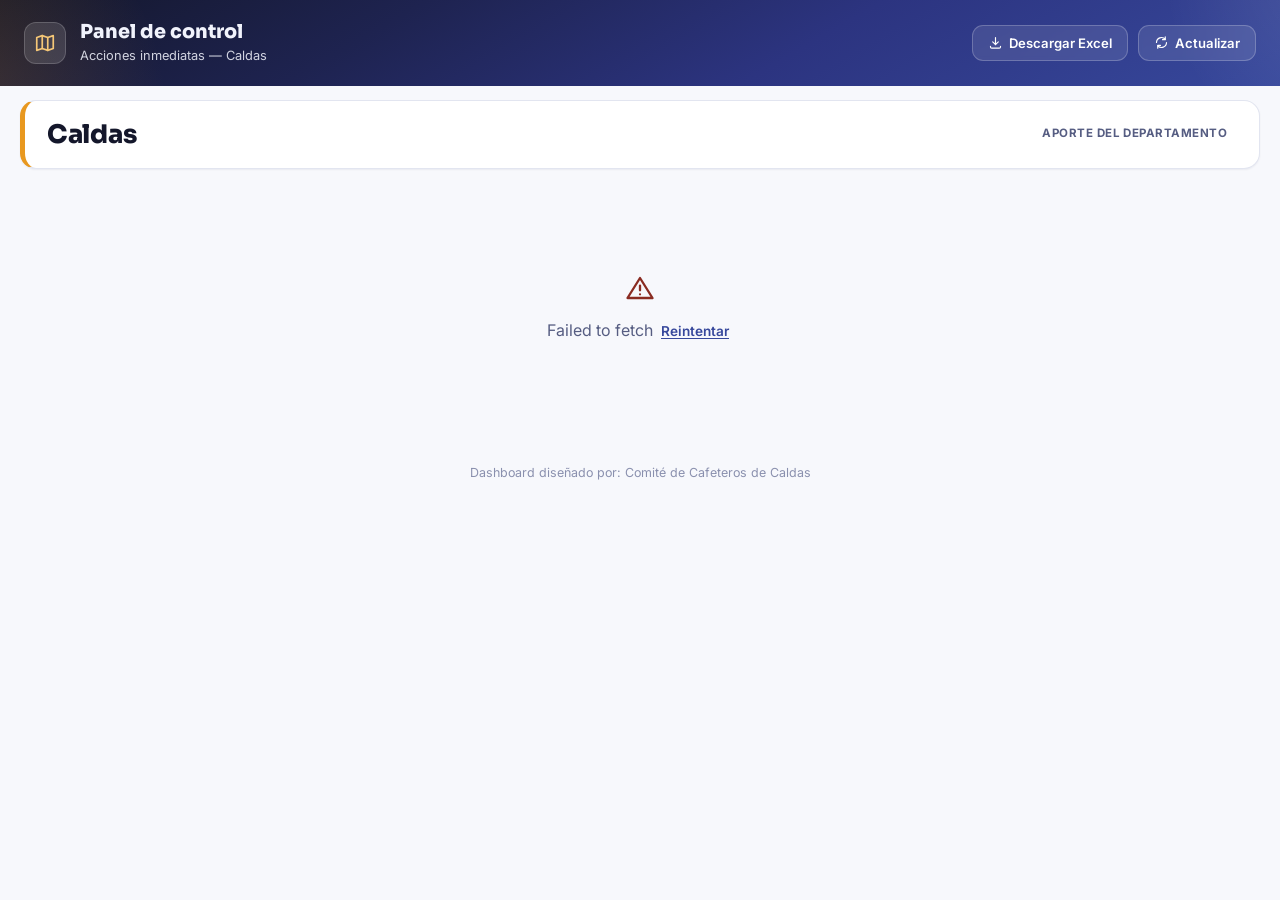
==== commit 13c7663e: "Agrega título del departamento y sus etiquetas de aporte a cada dashboard fijo En las 4 páginas de d" ====
--- a/dashboard-caldas.html
+++ b/dashboard-caldas.html
@@ -105,6 +105,16 @@
       </button>
     </div>
   </header>
+
+  <!-- ─── Título del departamento — solo en las páginas de departamento
+       fijo (dashboard-<departamento>.html); en el consolidado queda oculto. -->
+  <div class="departamento-titulo-bloque oculto" id="bloqueDepartamentoTitulo">
+    <h1 class="departamento-titulo" id="departamentoTitulo"></h1>
+    <div class="departamento-aporte">
+      <span class="departamento-aporte-etiqueta">Aporte del departamento</span>
+      <div class="departamento-aporte-chips" id="departamentoAporteChips"></div>
+    </div>
+  </div>
 
   <!-- ─── Pestañas por departamento ───────────────────────────── -->
   <nav class="panel-pestanas" id="panelPestanas" aria-label="Departamento"></nav>
@@ -216,7 +226,7 @@
         <div id="graficoAcciones" class="barras-horizontales"></div>
       </div>
 
-      <div class="tarjeta-panel">
+      <div class="tarjeta-panel" id="bloqueAporteDepartamento">
         <div class="tarjeta-panel-cabeza">
           <h2>Aporte del departamento</h2>
           <span class="tarjeta-panel-nota">Es un solo campo por envío — se muestra como etiqueta por departamento, no por sede</span>
--- a/css/dashboard.css
+++ b/css/dashboard.css
@@ -57,6 +57,24 @@
 .btn-panel .icono-svg { width: 15px; height: 15px; }
 .btn-panel:hover { background: rgba(255,255,255,0.18); border-color: rgba(255,255,255,0.35); transform: translateY(-1px); }
 
+/* ─── Título del departamento (páginas de departamento fijo) ─────
+   Reemplaza a las pestañas (ocultas ahí) como lo primero que se ve tras el
+   header: nombre grande del departamento + las etiquetas de aporte, que en
+   estas páginas ya no tiene sentido repetir dentro de la grilla de
+   gráficos (bloqueAporteDepartamento se oculta en su lugar). */
+
+.departamento-titulo-bloque {
+  display: flex; align-items: center; justify-content: space-between; flex-wrap: wrap; gap: 14px;
+  padding: 18px 22px; margin: 14px 0; border-radius: var(--radio);
+  background: var(--superficie); border: 1px solid var(--borde); border-left: 5px solid var(--ambar-500);
+  box-shadow: var(--sombra-xs);
+}
+.departamento-titulo { font-family: 'Sora', sans-serif; font-size: 1.6rem; font-weight: 800; color: var(--tinta-900); }
+
+.departamento-aporte { display: flex; align-items: center; flex-wrap: wrap; gap: 10px; }
+.departamento-aporte-etiqueta { font-size: 0.72rem; font-weight: 700; text-transform: uppercase; letter-spacing: 0.04em; color: var(--tinta-600); }
+.departamento-aporte-chips { display: flex; flex-wrap: wrap; gap: 6px; }
+
 /* ─── Pestañas por departamento ───────────────────────────────── */
 
 .panel-pestanas { display: flex; gap: 6px; flex-wrap: wrap; padding: 14px 0; }
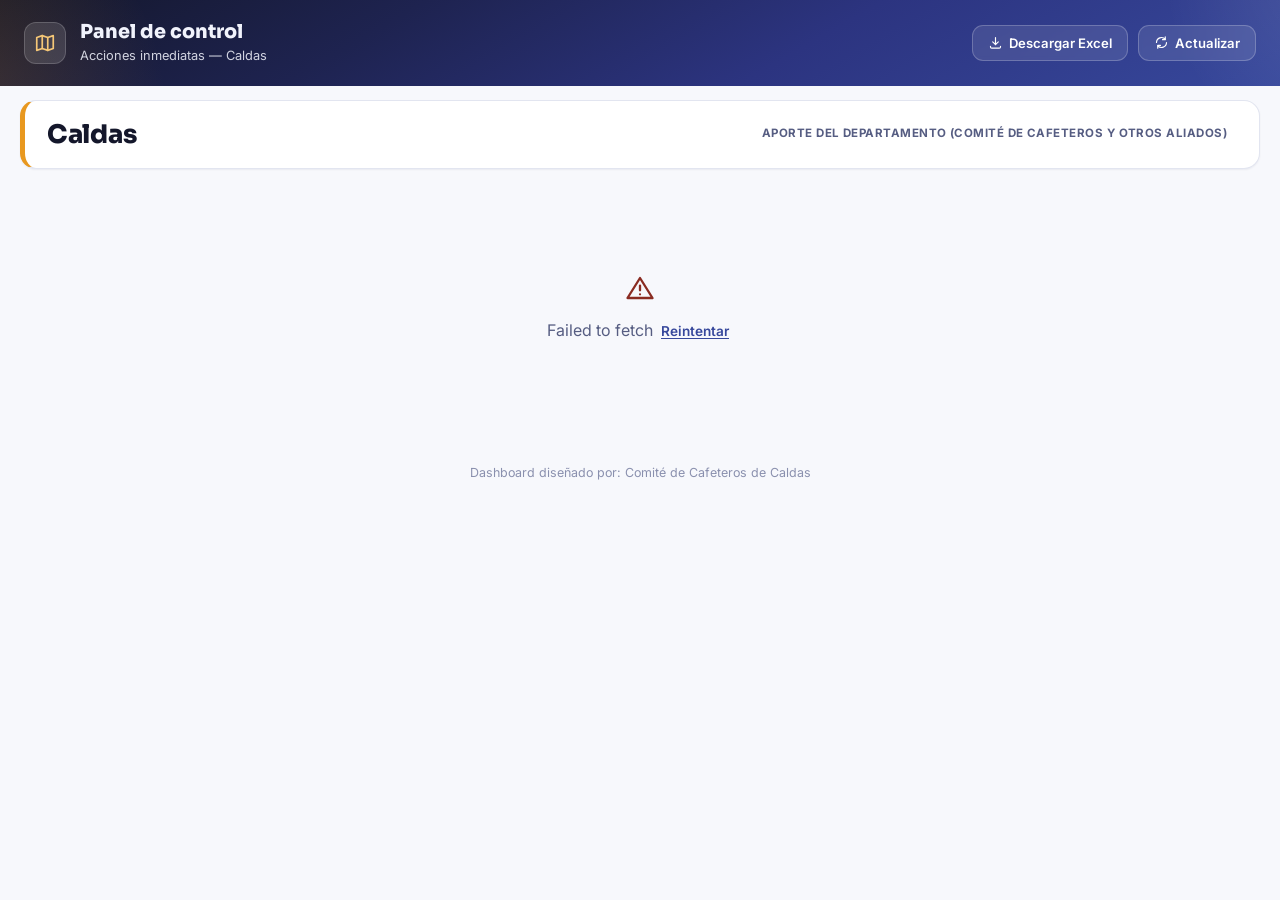
==== commit a78a7f9c: "Simplifica KPIs a 3, mejora el gráfico de acciones sugeridas y suma el aporte del departamento a la " ====
--- a/dashboard-caldas.html
+++ b/dashboard-caldas.html
@@ -111,7 +111,7 @@
   <div class="departamento-titulo-bloque oculto" id="bloqueDepartamentoTitulo">
     <h1 class="departamento-titulo" id="departamentoTitulo"></h1>
     <div class="departamento-aporte">
-      <span class="departamento-aporte-etiqueta">Aporte del departamento</span>
+      <span class="departamento-aporte-etiqueta">Aporte del departamento (Comité de Cafeteros y otros aliados)</span>
       <div class="departamento-aporte-chips" id="departamentoAporteChips"></div>
     </div>
   </div>
@@ -165,6 +165,13 @@
         <option value="Otra">Otra</option>
         <option value="Sin afectaciones">Sin afectaciones</option>
       </select>
+      <select id="filtroAcciones">
+        <option value="">Toda acción sugerida</option>
+        <option value="Ruta de apoyo psicosocial y socioemocional para niños, docentes y familias">Ruta de apoyo psicosocial y socioemocional</option>
+        <option value="Campamentos, carpas o aulas temporales con baterías sanitarias temporales">Campamentos/aulas temporales con baterías sanitarias</option>
+        <option value="Reposición de mobiliario, guías y dotación de restaurante u otros elementos afectados">Reposición de mobiliario y dotación de restaurante</option>
+        <option value="__otra__">Otra</option>
+      </select>
       <button type="button" class="btn-texto" id="btnLimpiarFiltros">Limpiar filtros</button>
     </section>
 
@@ -172,23 +179,18 @@
     <section class="panel-kpis" aria-label="Indicadores generales">
       <div class="tarjeta-panel kpi-tile kpi-tile-municipios">
         <div class="kpi-icono"><svg class="icono-svg" aria-hidden="true"><use href="#icono-mapa"/></svg></div>
-        <span class="kpi-etiqueta">Municipios alcanzados</span>
+        <span class="kpi-etiqueta">Municipios reportados</span>
         <span class="kpi-numero" id="kpiMunicipios">0</span>
       </div>
       <div class="tarjeta-panel kpi-tile kpi-tile-instituciones">
         <div class="kpi-icono"><svg class="icono-svg" aria-hidden="true"><use href="#icono-edificio"/></svg></div>
-        <span class="kpi-etiqueta">Instituciones</span>
+        <span class="kpi-etiqueta">Instituciones educativas reportadas</span>
         <span class="kpi-numero" id="kpiInstituciones">0</span>
       </div>
       <div class="tarjeta-panel kpi-tile kpi-tile-sedes">
         <div class="kpi-icono"><svg class="icono-svg" aria-hidden="true"><use href="#icono-marcador"/></svg></div>
-        <span class="kpi-etiqueta">Sedes reportadas</span>
+        <span class="kpi-etiqueta">Sedes educativas reportadas</span>
         <span class="kpi-numero" id="kpiSedes">0</span>
-      </div>
-      <div class="tarjeta-panel kpi-tile kpi-tile-estudiantes">
-        <div class="kpi-icono"><svg class="icono-svg" aria-hidden="true"><use href="#icono-personas"/></svg></div>
-        <span class="kpi-etiqueta">Estudiantes por atender</span>
-        <span class="kpi-numero" id="kpiEstudiantes">0</span>
       </div>
     </section>
 
@@ -218,17 +220,17 @@
         <div id="graficoAfectaciones" class="barras-horizontales"></div>
       </div>
 
-      <div class="tarjeta-panel">
+      <div class="tarjeta-panel" id="bloqueGraficoAcciones">
         <div class="tarjeta-panel-cabeza">
           <h2>Acciones sugeridas</h2>
           <span class="tarjeta-panel-nota">Una sede puede tener varias</span>
         </div>
-        <div id="graficoAcciones" class="barras-horizontales"></div>
+        <div id="graficoAcciones" class="barras-horizontales barras-acciones"></div>
       </div>
 
       <div class="tarjeta-panel" id="bloqueAporteDepartamento">
         <div class="tarjeta-panel-cabeza">
-          <h2>Aporte del departamento</h2>
+          <h2>Aporte del departamento (Comité de Cafeteros y otros aliados)</h2>
           <span class="tarjeta-panel-nota">Es un solo campo por envío — se muestra como etiqueta por departamento, no por sede</span>
         </div>
         <div id="aporteDepartamento" class="lista-aporte-departamento"></div>
@@ -251,6 +253,7 @@
               <th data-orden="sede">Sede <svg class="icono-svg icono-orden" aria-hidden="true"><use href="#icono-orden"/></svg></th>
               <th data-orden="rector">Rector <svg class="icono-svg icono-orden" aria-hidden="true"><use href="#icono-orden"/></svg></th>
               <th data-orden="estudiantesNum">Estudiantes <svg class="icono-svg icono-orden" aria-hidden="true"><use href="#icono-orden"/></svg></th>
+              <th class="col-aporte">Aporte del departamento</th>
               <th class="col-ver" aria-hidden="true"></th>
             </tr>
           </thead>
--- a/css/dashboard.css
+++ b/css/dashboard.css
@@ -138,7 +138,7 @@
    superior distinto — de un vistazo se distinguen los 4 indicadores sin
    tener que leer la etiqueta primero. */
 
-.panel-kpis { display: grid; grid-template-columns: repeat(4, 1fr); gap: 14px; margin-bottom: 18px; }
+.panel-kpis { display: grid; grid-template-columns: repeat(3, 1fr); gap: 14px; margin-bottom: 18px; }
 
 .kpi-tile {
   display: flex; flex-direction: column; gap: 8px; justify-content: center;
@@ -149,7 +149,6 @@
 .kpi-tile-municipios { --acento-kpi: var(--indigo-500); }
 .kpi-tile-instituciones { --acento-kpi: var(--ambar-500); }
 .kpi-tile-sedes { --acento-kpi: var(--exito); }
-.kpi-tile-estudiantes { --acento-kpi: var(--info); }
 
 .kpi-icono {
   width: 34px; height: 34px; border-radius: 10px;
@@ -183,6 +182,7 @@
 /* ─── Gráficos: barras horizontales caseras ────────────────── */
 
 .panel-graficos { display: grid; grid-template-columns: repeat(2, 1fr); gap: 14px; margin-bottom: 18px; }
+.grafico-ancho-completo { grid-column: 1 / -1; }
 
 .barras-horizontales { display: flex; flex-direction: column; gap: 10px; max-height: 320px; overflow-y: auto; overflow-x: hidden; padding-right: 4px; }
 
@@ -197,7 +197,14 @@
   height: 100%; width: 0; border-radius: 6px; transition: width 0.6s var(--ease-out);
   background-image: linear-gradient(90deg, rgba(255,255,255,0.22), rgba(255,255,255,0));
 }
-.fila-barra .valor-barra { font-size: 0.8rem; font-weight: 700; color: var(--tinta-700); text-align: right; font-variant-numeric: tabular-nums; }
+.fila-barra .valor-barra { font-size: 0.8rem; font-weight: 700; color: var(--tinta-700); text-align: right; font-variant-numeric: tabular-nums; white-space: nowrap; }
+
+/* El gráfico de Acciones sugeridas tiene etiquetas más largas que los demás
+   (frases completas, no una palabra) y ahora muestra "X sedes" en vez de
+   solo el número — más espacio para la etiqueta (con salto de línea en vez
+   de cortarla con "…") y para el valor. */
+.barras-acciones .fila-barra { grid-template-columns: 220px 1fr 62px; }
+.barras-acciones .etiqueta-barra { white-space: normal; overflow: visible; text-overflow: clip; line-height: 1.3; }
 
 /* ─── Aporte del departamento: etiquetas, no barras ──────────── */
 /* Es un campo global por envío (no por sede) — mostrarlo como barra
@@ -243,6 +250,8 @@
 .tabla-panel tbody tr:not(:last-child) { border-bottom: 1px solid var(--borde-suave); }
 .tabla-panel td { padding: 11px 14px; color: var(--tinta-700); white-space: nowrap; }
 .tabla-panel td.col-institucion, .tabla-panel td.col-sede { white-space: normal; max-width: 220px; }
+.tabla-panel td.col-aporte { white-space: normal; max-width: 200px; }
+.tabla-panel td.col-aporte .chips-solo-lectura { gap: 4px; }
 .tabla-panel td.col-estudiantes { font-variant-numeric: tabular-nums; text-align: right; }
 .tabla-panel th[data-orden="estudiantesNum"] { text-align: right; }
 
@@ -351,5 +360,6 @@
   .panel-header { margin: 0 -12px 14px; flex-wrap: wrap; }
   .panel-kpis { grid-template-columns: 1fr 1fr; }
   .fila-barra { grid-template-columns: 100px 1fr 32px; }
+  .barras-acciones .fila-barra { grid-template-columns: 120px 1fr 54px; }
   .panel-detalle-caja { width: 100%; }
 }
